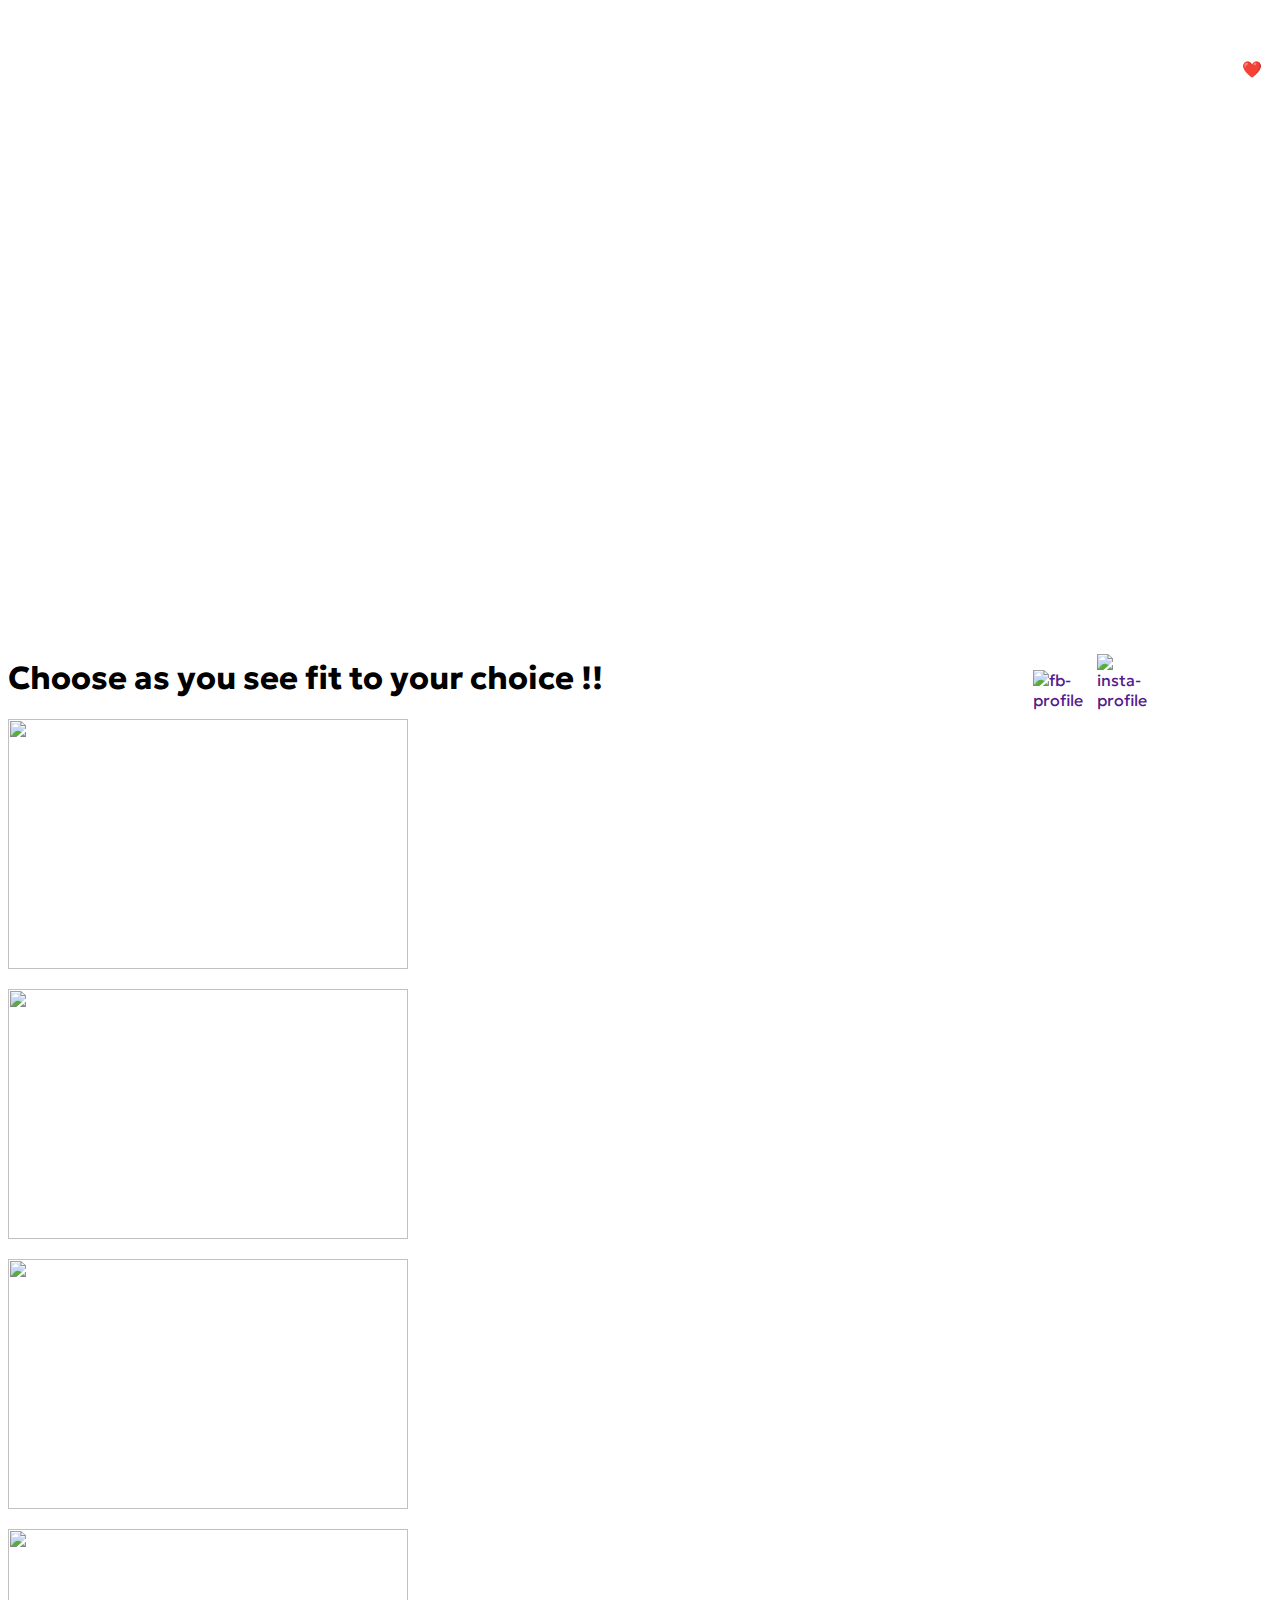
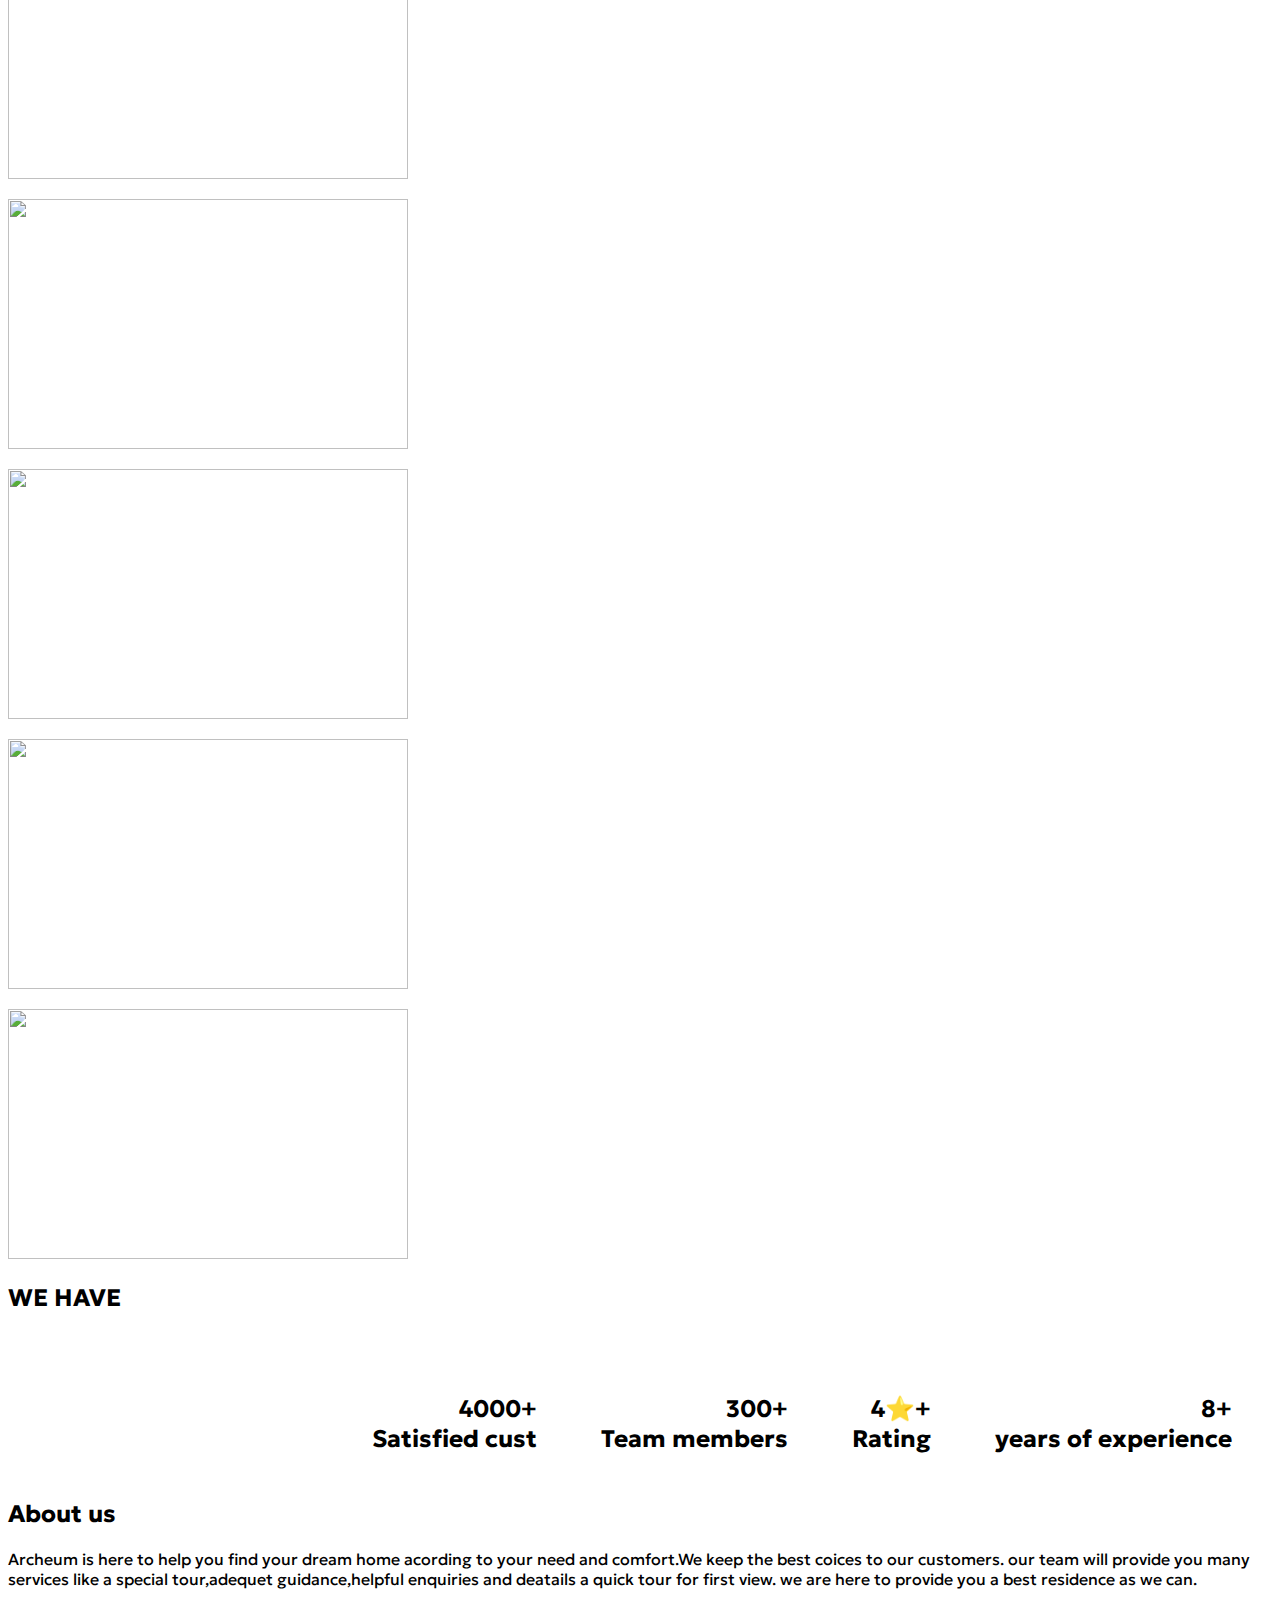
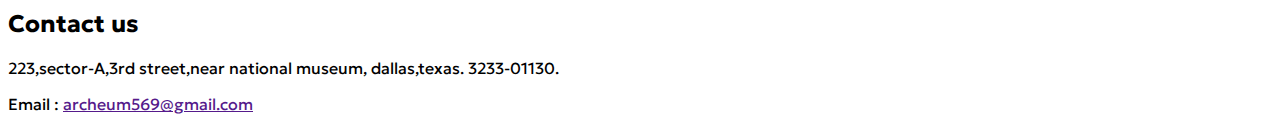
==== index.html @ e38f1537 "renew some features" ====
<!DOCTYPE html>
<html lang="en">
<head>
    <meta charset="UTF-8">
    <meta http-equiv="X-UA-Compatible" content="IE=edge">
    <meta name="viewport" content="width=device-width, initial-scale=1.0">
    <title>Archeum real-estate</title><link rel="stylesheet" href="./CSS/Home.css">
    <link rel="preconnect" href="https://fonts.googleapis.com">
    <link rel="preconnect" href="https://fonts.gstatic.com" crossorigin>
    <link href="https://fonts.googleapis.com/css2?family=Geologica:wght@100..900&display=swap" rel="stylesheet">
</head>
<body>
    <div class="container">
        <div class="head">
            <h1>ARCHEUM</h1>
            <ul>
               <li><a href="#home">Home</a></li>
               <li><a href="">About</a></li>
               <li><a href="#home-2">Contact</a></li>
               <li><a href="../Login.html">Sign-in</a></li>
               <li><a href="">Wishlist ❤️</a></li>
            </ul>
        </div>
        <div class="home">
            <h2>Welcome ,we are presenting you ARCHEUM.</h2><br>
            <h1>Make your dream home into reality !!</h1>
            <h2>As known for the title we can assure you a desirable home as per your wish.
                <br>we have the best architecture designs as per your need.</h2>
            </div>
        <div class="icon">
            <a href=""><img src="./material/facebook.png" alt="fb-profile"></a>
            <a href=""><img src="./material/instagram.png" alt="insta-profile"></a>
            <a href=""><img src="./material/send.png" alt=""></a>
        </div> 
    </div>
    <div class="home1">
        <h1>Choose as you see fit to your choice !!</h1>
    </div>
    <div class="home-1">
        <div class="box"><img class="house" src="./Material/corner-house-dada-partners_1.jpg" alt="">
            <p></p></div>
        <div class="box"><img class="house" src="./Material/countrystyle.png" alt="">
            <p></p></div>
        <div class="box"><img src="./Material/the-slab-house-3dor-concepts_1.jpg" alt="" class="house">
            <p></p>
        </div>
        <div class="box"><img class="house" src="./Material/shotgun-house-style.png" alt="">
            <p></p>
        </div>
        <div class="box"><img class="house" src="./Material/victorian-house-style-1536x1481.png" alt="">
            <p></p>
        </div>
        <div class="box"><img class="house" src="./Material/mid-century-modern-style.png" alt="">
            <p></p>
        </div>
        <div class="box"><img class="house" src="./Material/craftman-house-style.png" alt="">
            <p></p>
        </div>
        <div class="box"><img class="house" src="./Material/mediterranean-house-style-1536x1010.png" alt="">
            <p></p>
        </div>
        <div class="box"></div>
        <div class="box"></div>
        <div class="box"></div>
        <div class="box"></div>
        <div class="box"></div>
        <div class="box"></div>
        <div class="box"></div>
    </div>
    <div class="review">
        <div><h2>WE HAVE</h2><br></div>
        <ul>
            <li><h2>4000+<br>Satisfied cust</h2></li>
            <li><h2>300+<br>Team members</h2></li>
            <li><h2>4⭐+<br>Rating</h2></li>
            <li><h2>8+<br>years of experience</h2></li>
        </ul>
    </div>
    <div class="home-2">
        <div class="about">
            <h2>About us</h2>
            <p>Archeum is here to help you find your dream home acording to your need and comfort.We keep the best coices to our customers.
            our team will provide you many services like a special tour,adequet guidance,helpful enquiries and deatails a quick tour for first view.
            we are here to provide you a best residence as we can.</p>
        </div>
        <div class="contact">
            <h2>Contact us</h2>
            <p>
                223,sector-A,3rd street,near national museum,
                dallas,texas.
                3233-01130. 
            </p><label for="">Email :</label>
            <a href="" class="mail">archeum569@gmail.com</a> 
        </div>
    </div>
    
</body>
</html>
---- CSS/Home.css ----
body {
    font-family: "Geologica", sans-serif;
}

.container{
    background-image: url("../Material/pexels-misael-garcia-1707823.jpg");  
    background-repeat: no-repeat;  
    background-size: cover;
    width: 100%;   
    color:#fff;
    padding: 30px;
}

.head{
    display: flex ;
    text-decoration: none;
    color: #fff;
    cursor: pointer;
}

ul {
    flex: 1;
    text-align: right;
    padding-right: 10px;
}
ul li{
    display: inline-block;
    list-style: none;
    margin: 5px 30px;
}

ul li a{
    text-decoration: none;
    color: #fff;
    position: relative;
}
ul li a::after{
    content: "";
    width: 0%;
    height: 3px;
    position: absolute;
    bottom: -5px ;
    left: 25%;
    background-color: #fff;
    transition: width 0.3s;
}
ul li a:hover::after{
    width: 50%;
}
.icon {
   position: absolute;
   right: 5%;
   bottom: 20%;
}
.icon img{
    width: 50px;
    display: inline-block;
    margin: 10px 5px;
}
.home{
    margin-top: 20%;
}
.home-1 img{
    width: 400px;
    height: 250px;
}
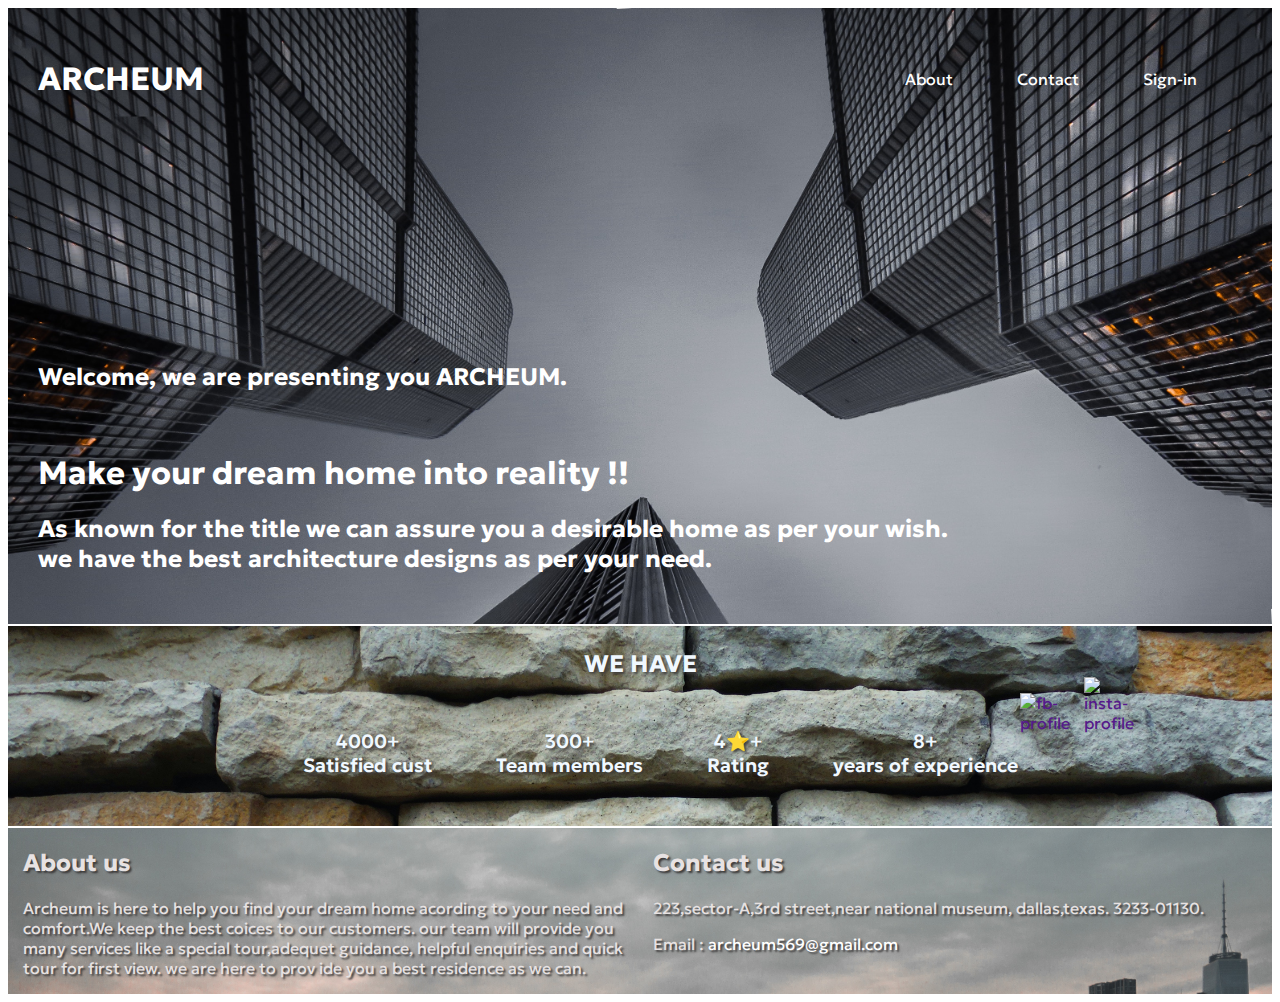
==== commit 07d89ce8: "Make changes in css for index and home page" ====
--- a/index.html
+++ b/index.html
@@ -4,7 +4,7 @@
     <meta charset="UTF-8">
     <meta http-equiv="X-UA-Compatible" content="IE=edge">
     <meta name="viewport" content="width=device-width, initial-scale=1.0">
-    <title>Archeum real-estate</title><link rel="stylesheet" href="./CSS/Home.css">
+    <title>Archeum real-estate</title><link rel="stylesheet" href="./CSS/index.css">
     <link rel="preconnect" href="https://fonts.googleapis.com">
     <link rel="preconnect" href="https://fonts.gstatic.com" crossorigin>
     <link href="https://fonts.googleapis.com/css2?family=Geologica:wght@100..900&display=swap" rel="stylesheet">
@@ -14,74 +14,39 @@
         <div class="head">
             <h1>ARCHEUM</h1>
             <ul>
-               <li><a href="#home">Home</a></li>
                <li><a href="">About</a></li>
                <li><a href="#home-2">Contact</a></li>
-               <li><a href="../Login.html">Sign-in</a></li>
-               <li><a href="">Wishlist ❤️</a></li>
+               <li><a href="../Sign-in.html">Sign-in</a></li>
             </ul>
         </div>
-        <div class="home">
-            <h2>Welcome ,we are presenting you ARCHEUM.</h2><br>
+        <div class="banner">
+            <h2>Welcome, we are presenting you ARCHEUM.</h2><br>
             <h1>Make your dream home into reality !!</h1>
             <h2>As known for the title we can assure you a desirable home as per your wish.
                 <br>we have the best architecture designs as per your need.</h2>
-            </div>
+        </div>
         <div class="icon">
             <a href=""><img src="./material/facebook.png" alt="fb-profile"></a>
             <a href=""><img src="./material/instagram.png" alt="insta-profile"></a>
             <a href=""><img src="./material/send.png" alt=""></a>
         </div> 
     </div>
-    <div class="home1">
-        <h1>Choose as you see fit to your choice !!</h1>
-    </div>
-    <div class="home-1">
-        <div class="box"><img class="house" src="./Material/corner-house-dada-partners_1.jpg" alt="">
-            <p></p></div>
-        <div class="box"><img class="house" src="./Material/countrystyle.png" alt="">
-            <p></p></div>
-        <div class="box"><img src="./Material/the-slab-house-3dor-concepts_1.jpg" alt="" class="house">
-            <p></p>
-        </div>
-        <div class="box"><img class="house" src="./Material/shotgun-house-style.png" alt="">
-            <p></p>
-        </div>
-        <div class="box"><img class="house" src="./Material/victorian-house-style-1536x1481.png" alt="">
-            <p></p>
-        </div>
-        <div class="box"><img class="house" src="./Material/mid-century-modern-style.png" alt="">
-            <p></p>
-        </div>
-        <div class="box"><img class="house" src="./Material/craftman-house-style.png" alt="">
-            <p></p>
-        </div>
-        <div class="box"><img class="house" src="./Material/mediterranean-house-style-1536x1010.png" alt="">
-            <p></p>
-        </div>
-        <div class="box"></div>
-        <div class="box"></div>
-        <div class="box"></div>
-        <div class="box"></div>
-        <div class="box"></div>
-        <div class="box"></div>
-        <div class="box"></div>
-    </div>
-    <div class="review">
-        <div><h2>WE HAVE</h2><br></div>
+    <div class="services">
+        <h2>WE HAVE</h2>
         <ul>
-            <li><h2>4000+<br>Satisfied cust</h2></li>
-            <li><h2>300+<br>Team members</h2></li>
-            <li><h2>4⭐+<br>Rating</h2></li>
-            <li><h2>8+<br>years of experience</h2></li>
+            <li>4000+<br>Satisfied cust</li>
+            <li>300+<br>Team members</li>
+            <li>4⭐+<br>Rating</li>
+            <li>8+<br>years of experience</li>
         </ul>
     </div>
-    <div class="home-2">
+    <div class="footer">
         <div class="about">
             <h2>About us</h2>
             <p>Archeum is here to help you find your dream home acording to your need and comfort.We keep the best coices to our customers.
-            our team will provide you many services like a special tour,adequet guidance,helpful enquiries and deatails a quick tour for first view.
-            we are here to provide you a best residence as we can.</p>
+            our team will provide you many services like a special tour,adequet guidance, helpful enquiries and quick tour for first view.
+            we are here to prov
+            ide you a best residence as we can.</p>
         </div>
         <div class="contact">
             <h2>Contact us</h2>
@@ -93,6 +58,5 @@
             <a href="" class="mail">archeum569@gmail.com</a> 
         </div>
     </div>
-    
 </body>
 </html>--- a/CSS/index.css
+++ b/CSS/index.css
@@ -0,0 +1,114 @@
+body {
+    font-family: "Geologica", sans-serif;
+    display: grid;
+    grid-template-rows:auto ;
+    gap: 2px;
+}
+
+.container{
+    background-image: url("../Material/pexels-misael-garcia-1707823.jpg");  
+    background-repeat: no-repeat;  
+    background-size: cover;  
+    color:#fff;
+    padding: 30px;
+}
+
+.head{
+    padding-right: 5px;
+    display: flex ;
+    text-decoration: none;
+    color: #fff;
+    cursor: pointer;
+}
+
+.head ul{
+    padding-top: 10px;
+    flex: 1;
+    text-align: right;
+    padding-right: 10px;
+}
+.head ul li{
+    display: inline-block;
+    list-style: none;
+    margin: 5px 30px;
+}
+
+.head ul li a{
+    text-decoration: none;
+    color: #fff;
+    position: relative;
+}
+.head ul li a::after{
+    content: "";
+    width: 0%;
+    height: 3px;
+    position: absolute;
+    bottom: -5px ;
+    left: 25%;
+    background-color: #fff;
+    transition: width 0.3s;
+}
+.head ul li a:hover::after{
+    width: 50%;
+}
+.icon {
+   position: absolute;
+   right: 6%;
+   bottom: 18%;
+}
+.icon img{
+    width: 50px;
+    display: inline-block;
+    margin: 5px;
+}
+.banner{
+    margin-top: 20%;
+}
+.house{
+    display: grid;
+    grid-template-columns: 1fr 1fr;
+}
+.house img{
+    object-fit: cover;
+    width: 400px;
+    height: 257px;
+}
+.box{
+    pad: 10px;
+    gap: 10px;
+    display: flex;
+    flex-direction: row;
+}
+.footer{
+    background-image: url(../Material/pexels-alex-azabache-4039921.jpg);
+    background-size: cover;
+    padding-left: 15px;
+    display: grid;
+    grid-template-columns: 1fr 1fr;
+    gap: 10px;
+    color: #e7e2e2;
+    text-shadow: 2px 2px 2px #3e3c3c ;
+}
+.footer a{
+    text-decoration: none;
+    color: #fff;
+}
+.services{
+    padding:3px ;
+    background-image: url(../Material/pexels-miguel-á-padriñán-194096.jpg);
+    background-size: cover;
+    text-align: center;
+}
+.services ul li{
+    list-style: none;
+    display: inline-block;
+    margin: 30px;
+    font-weight: 600;
+    font-size: larger;
+    color: aliceblue;
+    text-shadow: 2px 2px 3px #3e3c3c ;
+}
+.services h2{
+    color: aliceblue;
+    text-shadow: 2px 2px 3px #3e3c3c ;
+}